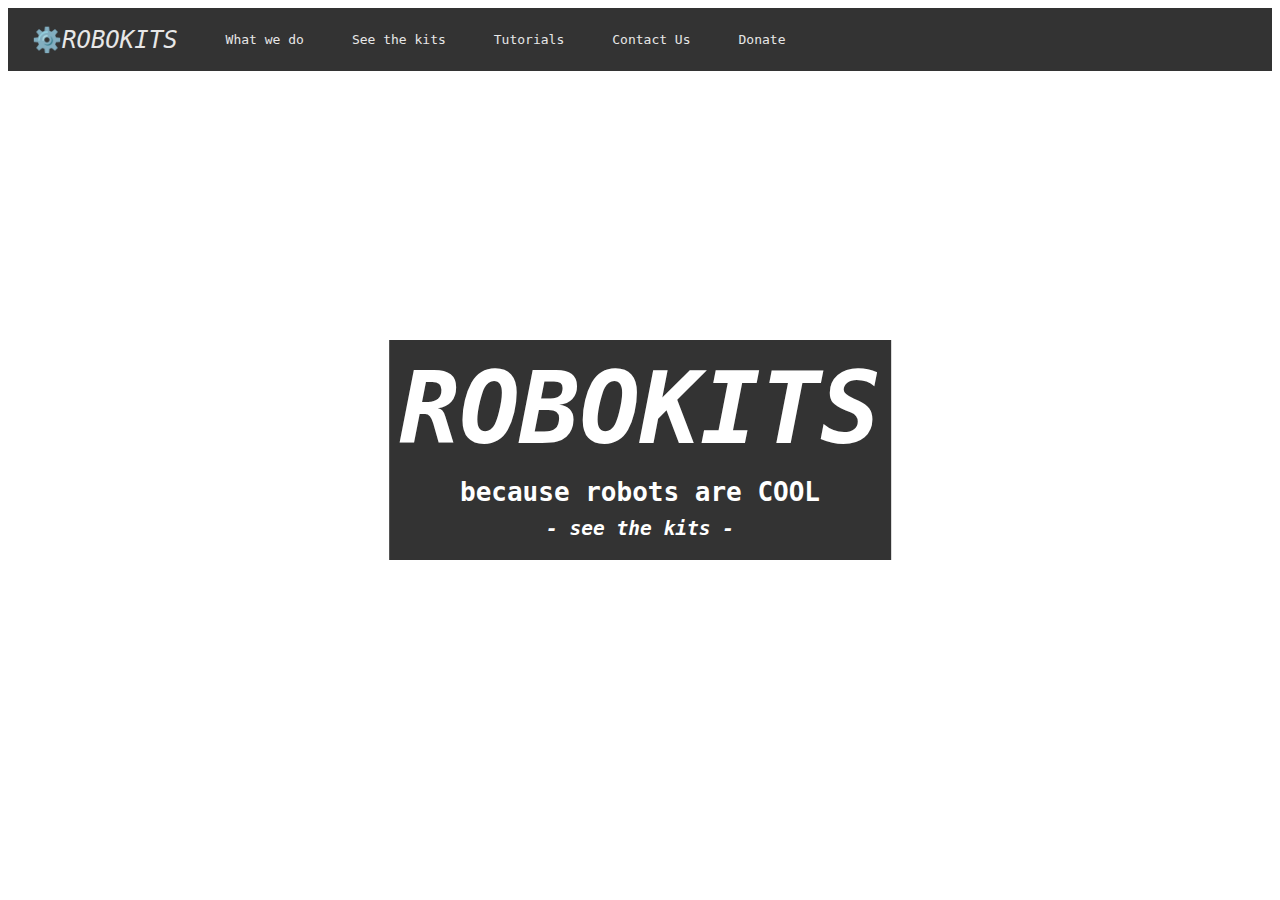
==== index.html @ b62bc62c "name" ====
<!DOCTYPE html>

<html lang="en">

<head>

  <title>robokits</title>

  <meta charset="UTF-8" />

  <meta name="viewport" content="width=device-width,initial-scale=1" />

  <meta name="description" content="" />

</head>

<style>
	body {
	  background-image: url("https://external-content.duckduckgo.com/iu/?u=https%3A%2F%2Fsilodrome.com%2Fwp-content%2Fuploads%2F2014%2F10%2FBatmobile-Blueprints-1480x885.jpg&f=1&nofb=1");
	}

	.title{
		position: absolute;
		top: 50%;
		left: 50%;
		-moz-transform: translateX(-50%) translateY(-50%);
		-webkit-transform: translateX(-50%) translateY(-50%);
		transform: translateX(-50%) translateY(-50%);
		text-align: center;
		font-family: monospace;
		padding: 10px;
		color: white;
		background-color: #333333;
	}
	h1,h2{
		padding-top:0px;
		padding-bottom:5px;
		margin-top:0px;
		margin-bottom:5px;
		font-family: monospace;
	}

	/* We don't want any links to be underlined. Let's remove that globally */
	a {
		font-family: monospace;
	  text-decoration: none;
	  color: white;
	}
	.title a:hover{
		 border-bottom: 1px solid white;    
	}

	.navbar {
	  background-color: #333333;
	  display: flex;
	  /* let's align the items so everything is nice and centered */
	  align-items: center;
	}

	/* We want all links in the navbar to be #e7e7e7 */
	.navbar a {
	  color: #e7e7e7;
	}

	.navbar ul {
	 /* Let's reset the margin and padding of the list so it's is flush. */
	  margin: 0;
	  padding: 0;
	  /* Let's remove the bullet points */
	  list-style-type: none;
	  /* display the list flex and align the items centered */
	  display: flex;
	  align-items:center;
	}

	.navbar .brand {
	  /*Let's make the anchor display block.
		 This will ensure when we get the full width of the container.
	  */
	  display: block;
	  color: #e7e7e7;
	 /* Remove padding from top/bottom and add 24px padding right/left */
	  padding: 0 24px;
	  font-size: 24px;
	}

	.navbar ul li a {
	  color: #e7e7e7;
	  padding: 24px;
	  /*Let's make the anchor display block.
		 This will ensure when we hover, focus, or is active we get the full width and height 
		  of the container.
	  */
	  display: block;
	}

	/* When a user hovers, focuses or if the link is active change the background */
	.navbar ul a:hover,
	.navbar ul a:focus,
	.navbar ul .active {
	  background-color: #272727;
	}





</style>

<body>
	<nav class="navbar">
	  <a class="brand active" href="#">⚙️<i>ROBOKITS</i></a>
	  <ul>
		<li>
		  <a href="#">What we do</a>
		</li>
		<li>
		  <a  href="#">See the kits</a>
		</li>
		<li>
		  <a href="#">Tutorials</a>
		</li>
		<li>
		  <a href="#">Contact Us</a>
		</li>
		<li>
		  <a href="#">Donate</a>
		</li>
	  </ul>
	</nav>

  <div class="title">
	  <i><h1 style="font-size:100px;">ROBOKITS</h1></i>
	  <h1>because robots are COOL</h1>
	  <h2><i><a href="http://www.example.com"> - see the kits - </a></i></h2>
  </div>
</body>

</html>
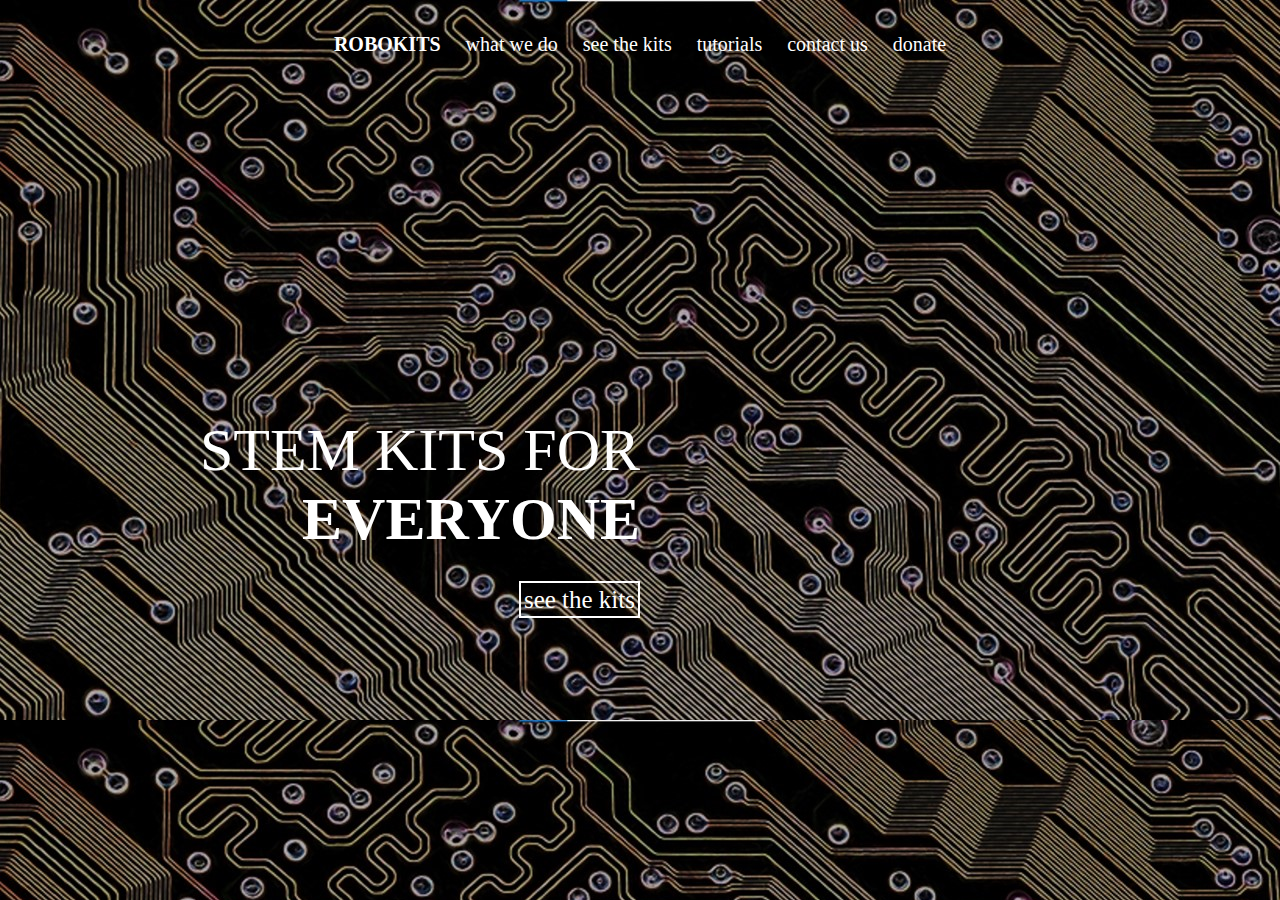
==== commit 1f994fd2: "swap files" ====
--- a/index.html
+++ b/index.html
@@ -15,125 +15,54 @@
 </head>
 
 <style>
-	body {
-	  background-image: url("https://external-content.duckduckgo.com/iu/?u=https%3A%2F%2Fsilodrome.com%2Fwp-content%2Fuploads%2F2014%2F10%2FBatmobile-Blueprints-1480x885.jpg&f=1&nofb=1");
-	}
 
-	.title{
-		position: absolute;
-		top: 50%;
-		left: 50%;
-		-moz-transform: translateX(-50%) translateY(-50%);
-		-webkit-transform: translateX(-50%) translateY(-50%);
-		transform: translateX(-50%) translateY(-50%);
-		text-align: center;
-		font-family: monospace;
-		padding: 10px;
-		color: white;
-		background-color: #333333;
-	}
-	h1,h2{
-		padding-top:0px;
-		padding-bottom:5px;
-		margin-top:0px;
-		margin-bottom:5px;
-		font-family: monospace;
-	}
+body{
+	background-image: url("circuitboard.jpg");
+}
 
-	/* We don't want any links to be underlined. Let's remove that globally */
-	a {
-		font-family: monospace;
-	  text-decoration: none;
-	  color: white;
-	}
-	.title a:hover{
-		 border-bottom: 1px solid white;    
-	}
+#navbar{
+	text-align: center;
+	font-family: bahnschrift;
+	font-size: 20px;
+	padding-top: 25px;
+}
 
-	.navbar {
-	  background-color: #333333;
-	  display: flex;
-	  /* let's align the items so everything is nice and centered */
-	  align-items: center;
-	}
+#main_content{
+	color: white;
+	text-align: right;
+	font-family: bahnschrift;
+	font-size: 60px;
+	transform:translate(-50%, 40vh);
+}
 
-	/* We want all links in the navbar to be #e7e7e7 */
-	.navbar a {
-	  color: #e7e7e7;
-	}
+#see_kits_button{
+	font-size:25px;
+	border:2px solid white;
+	display:inline;
+	padding:3px;
+}
 
-	.navbar ul {
-	 /* Let's reset the margin and padding of the list so it's is flush. */
-	  margin: 0;
-	  padding: 0;
-	  /* Let's remove the bullet points */
-	  list-style-type: none;
-	  /* display the list flex and align the items centered */
-	  display: flex;
-	  align-items:center;
-	}
+a {
+	text-decoration: none;
+	color: white;
+}
 
-	.navbar .brand {
-	  /*Let's make the anchor display block.
-		 This will ensure when we get the full width of the container.
-	  */
-	  display: block;
-	  color: #e7e7e7;
-	 /* Remove padding from top/bottom and add 24px padding right/left */
-	  padding: 0 24px;
-	  font-size: 24px;
-	}
-
-	.navbar ul li a {
-	  color: #e7e7e7;
-	  padding: 24px;
-	  /*Let's make the anchor display block.
-		 This will ensure when we hover, focus, or is active we get the full width and height 
-		  of the container.
-	  */
-	  display: block;
-	}
-
-	/* When a user hovers, focuses or if the link is active change the background */
-	.navbar ul a:hover,
-	.navbar ul a:focus,
-	.navbar ul .active {
-	  background-color: #272727;
-	}
-
-
-
+#navbar a:hover {
+	border-bottom:2px solid white;
+}
 
 
 </style>
 
 <body>
-	<nav class="navbar">
-	  <a class="brand active" href="#">⚙️<i>ROBOKITS</i></a>
-	  <ul>
-		<li>
-		  <a href="#">What we do</a>
-		</li>
-		<li>
-		  <a  href="#">See the kits</a>
-		</li>
-		<li>
-		  <a href="#">Tutorials</a>
-		</li>
-		<li>
-		  <a href="#">Contact Us</a>
-		</li>
-		<li>
-		  <a href="#">Donate</a>
-		</li>
-	  </ul>
-	</nav>
+<div id="navbar">
+<b><a href="http://www.example.com">ROBOKITS</a></b> &nbsp &nbsp <a href="http://www.example.com">what we do</a> &nbsp &nbsp <a href="http://www.example.com">see the kits</a> &nbsp &nbsp <a href="http://www.example.com">tutorials</a> &nbsp &nbsp <a href="http://www.example.com">contact us</a> &nbsp &nbsp <a href="http://www.example.com">donate</a>
+</div>
 
-  <div class="title">
-	  <i><h1 style="font-size:100px;">ROBOKITS</h1></i>
-	  <h1>because robots are COOL</h1>
-	  <h2><i><a href="http://www.example.com"> - see the kits - </a></i></h2>
-  </div>
-</body>
+<div id="main_content">
+STEM KITS FOR<br>
+<b>EVERYONE</b><br>
+<p id="see_kits_button"><a href="http://www.example.com">see the kits</a></p>
+<div>
 
-</html>+</body>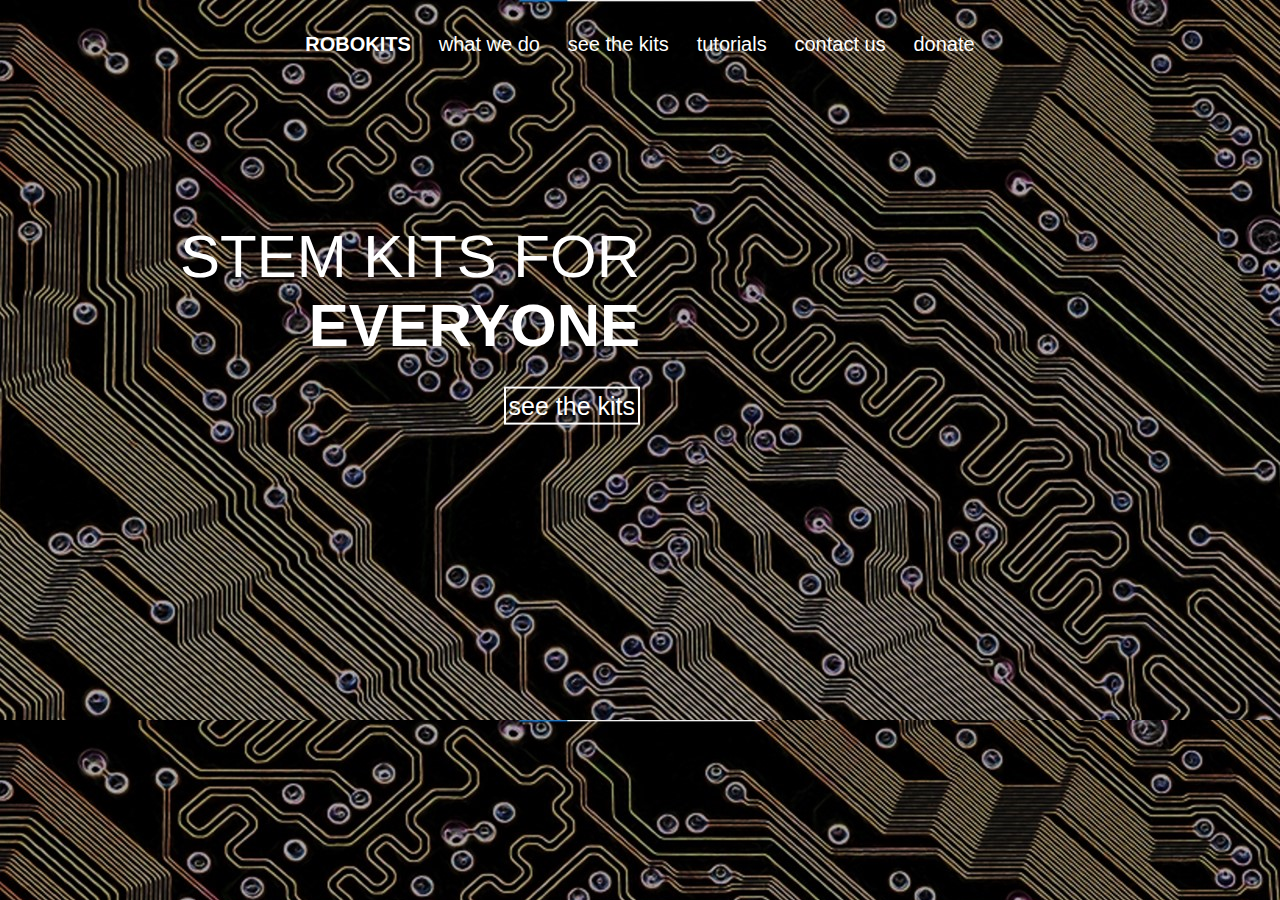
==== commit 4f90e5c1: "cool hover for button" ====
--- a/index.html
+++ b/index.html
@@ -11,58 +11,24 @@
   <meta name="viewport" content="width=device-width,initial-scale=1" />
 
   <meta name="description" content="" />
+  
+  <link rel="stylesheet" href="style.css">
+  
+  <link href="http://fonts.cdnfonts.com/css/bahnschrift" rel="stylesheet">
+
 
 </head>
 
-<style>
+<body>
 
-body{
-	background-image: url("circuitboard.jpg");
-}
-
-#navbar{
-	text-align: center;
-	font-family: bahnschrift;
-	font-size: 20px;
-	padding-top: 25px;
-}
-
-#main_content{
-	color: white;
-	text-align: right;
-	font-family: bahnschrift;
-	font-size: 60px;
-	transform:translate(-50%, 40vh);
-}
-
-#see_kits_button{
-	font-size:25px;
-	border:2px solid white;
-	display:inline;
-	padding:3px;
-}
-
-a {
-	text-decoration: none;
-	color: white;
-}
-
-#navbar a:hover {
-	border-bottom:2px solid white;
-}
-
-
-</style>
-
-<body>
-<div id="navbar">
-<b><a href="http://www.example.com">ROBOKITS</a></b> &nbsp &nbsp <a href="http://www.example.com">what we do</a> &nbsp &nbsp <a href="http://www.example.com">see the kits</a> &nbsp &nbsp <a href="http://www.example.com">tutorials</a> &nbsp &nbsp <a href="http://www.example.com">contact us</a> &nbsp &nbsp <a href="http://www.example.com">donate</a>
-</div>
+<script type="text/javascript" src="navbar.js"></script>
+<div id="navbar"></div>
 
 <div id="main_content">
 STEM KITS FOR<br>
 <b>EVERYONE</b><br>
-<p id="see_kits_button"><a href="http://www.example.com">see the kits</a></p>
-<div>
+<div id="see_kits_button"><a href="./see_the_kits.html">see the kits</a></div>
+</div>
+
 
 </body>--- a/style.css
+++ b/style.css
@@ -0,0 +1,56 @@
+body{
+	background-image: url("circuitboard.jpg");
+}
+
+#navbar{
+	text-align: center;
+	font-family: 'Bahnschrift', sans-serif;
+	font-size: 20px;
+	padding-top: 25px;
+}
+
+#main_content{
+	color: white;
+	text-align: right;
+	font-family: 'Bahnschrift', sans-serif;
+	font-size: 60px;
+	transform:translate(-50%, 80%);
+}
+
+@media screen and (max-width: 900px) {
+	#main_content{
+		text-align: center;
+		transform:translateY(40%);
+	}
+}
+
+#see_kits_button a{
+	font-size:25px;
+	border:2px solid white;
+	display:inline;
+	margin:0px;
+	padding:3px;
+}
+
+#see_kits_button  :hover{
+	background-color:white;
+	color:black;
+}
+
+a {
+	text-decoration: none;
+	color: white;
+}
+
+#navbar a:hover {
+	border-bottom:2px solid white;
+}
+
+#text{
+	background-color:black;
+	color:white;
+	font-family: 'Bahnschrift', sans-serif;
+	font-size:25px;
+	padding: 10px;
+	margin: 50px;
+}
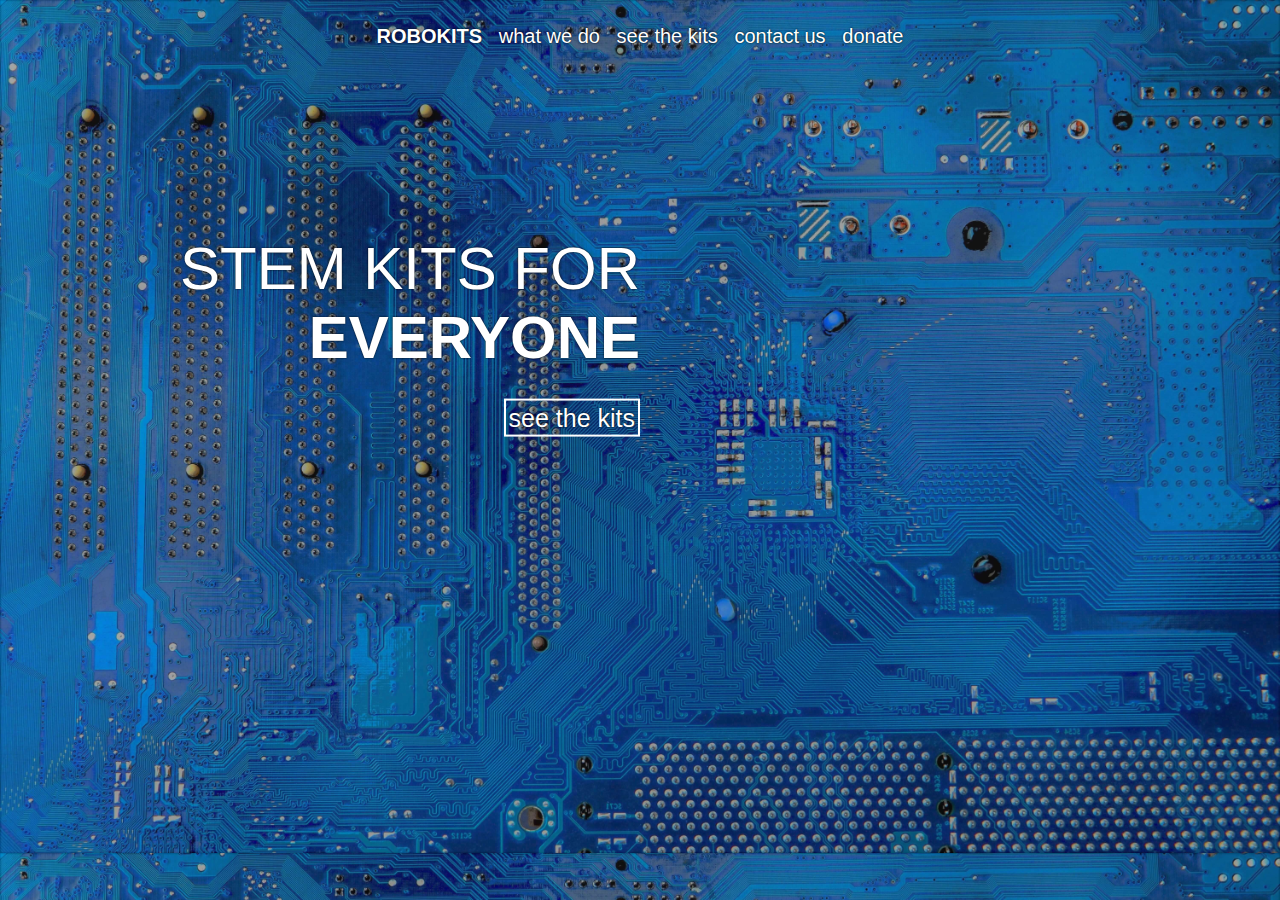
==== commit 46f417a2: "make content pages look a little nicer" ====
--- a/index.html
+++ b/index.html
@@ -19,11 +19,12 @@
 
 </head>
 
-<body>
+<body id="homepage">
 
 <script type="text/javascript" src="navbar.js"></script>
+<div id="main_page_navbar">
 <div id="navbar"></div>
-
+</div>
 <div id="main_content">
 STEM KITS FOR<br>
 <b>EVERYONE</b><br>
--- a/style.css
+++ b/style.css
@@ -1,12 +1,25 @@
-body{
-	background-image: url("circuitboard.jpg");
+#homepage{
+	background-image: url("background.jpg");
+	background-size: cover;
+	margin:0px;
+	padding:0px;
 }
 
+body {
+	background-color: lightgray;
+	background-size: cover;
+	margin:0px;
+	padding:0px;
+}
+
+
 #navbar{
-	text-align: center;
+	justify-content: center;
 	font-family: 'Bahnschrift', sans-serif;
 	font-size: 20px;
 	padding-top: 25px;
+	display: flex;
+    align-items: flex-start;
 }
 
 #main_content{
@@ -24,6 +37,28 @@
 	}
 }
 
+.dropdown {
+  display: inline-block;
+  position: relative;
+}
+.dropdown-content {
+  display: none;
+  position: absolute;
+  width: 100%;
+  overflow: visible;
+}
+.dropdown:hover .dropdown-content {
+	background-color: #252526;
+  display: block;
+}
+.dropdown-content a {
+  display: block;
+  padding: 5px;
+  text-decoration: none;
+}
+.dropdown-content a:hover {
+}
+
 #see_kits_button a{
 	font-size:25px;
 	border:2px solid white;
@@ -33,6 +68,7 @@
 }
 
 #see_kits_button  :hover{
+	text-shadow:none;
 	background-color:white;
 	color:black;
 }
@@ -44,13 +80,33 @@
 
 #navbar a:hover {
 	border-bottom:2px solid white;
+	margin-bottom:-2px;
 }
 
+
 #text{
-	background-color:black;
-	color:white;
+	color:#252526;
 	font-family: 'Bahnschrift', sans-serif;
-	font-size:25px;
-	padding: 10px;
-	margin: 50px;
+	font-size:20px;
+	padding: 5px;
+	margin: 20px;
 }
+
+#main_content{
+	text-shadow: 0 0 2px black;
+}
+
+#navbar{
+	background-image: url("banner.jpg");
+	background-size: cover;
+	padding-bottom: 20px;
+	text-shadow: 0 0 2px black;
+}
+
+html{
+	 overflow-y: scroll;
+}
+
+#main_page_navbar > #navbar{
+	background: none !important;
+}